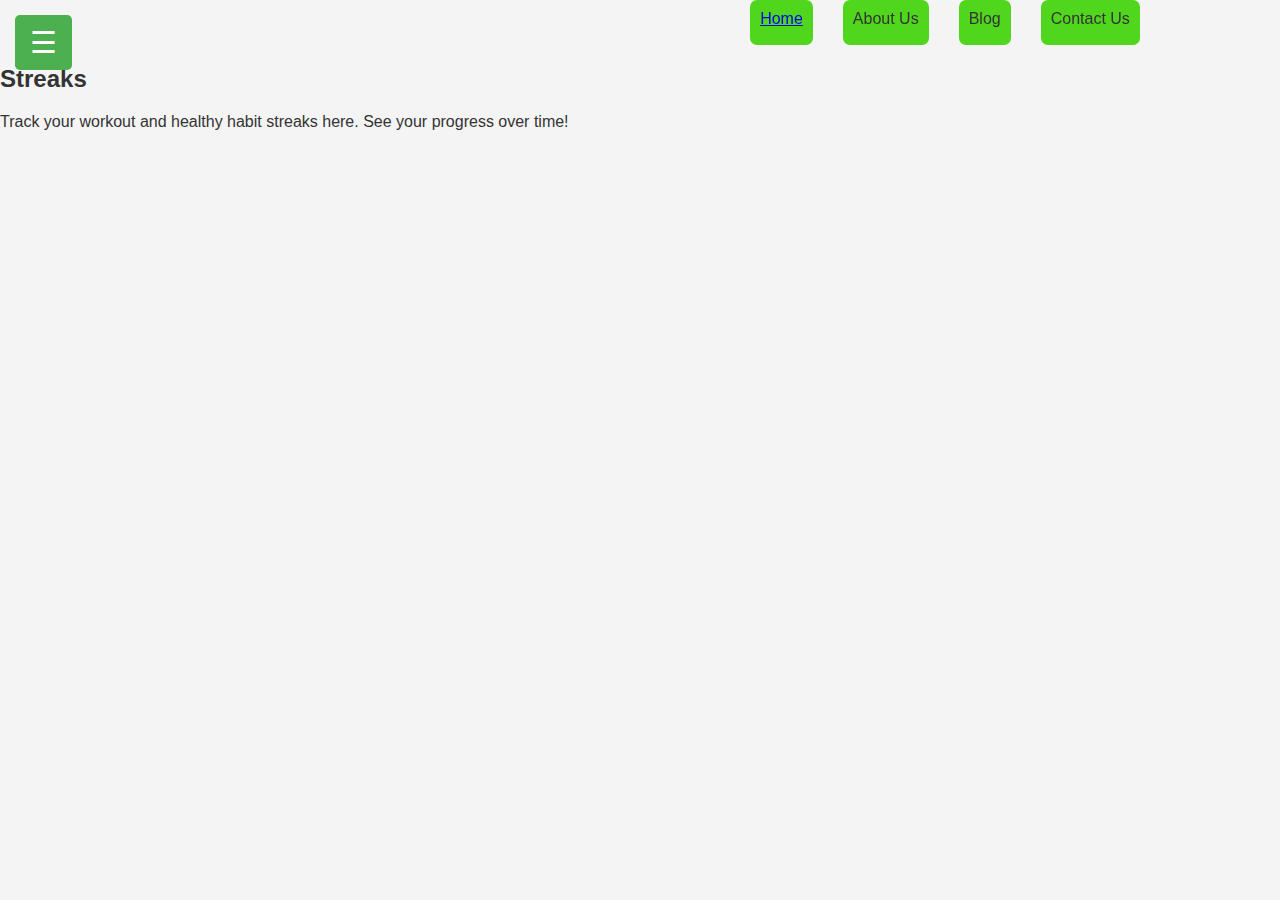
==== streaks.html @ f66a822b "initial framework desing" ====
<!DOCTYPE html>
<html lang="en">
<head>
  <meta charset="UTF-8">
  <meta name="viewport" content="width=device-width, initial-scale=1.0">
  <title>Fitness Platform - Streaks</title>
  <link rel="stylesheet" href="style.css">
</head>
<body>
  <header>
    <div class="head"><a href="home.html">Home</a></div>
    <div class="head">About Us</div>
    <div class="head">Blog</div>
    <div class="head">Contact Us</div>
  </header>
  <div id="fakehead">
    <div id="menu-icon" onclick="toggleSidebar()">&#9776;</div>
  </div>
  <div id="sidebar" class="sidebar">
    <h2>Menu</h2>
    <ul>
      <li><a href="profile.html">Profile</a></li>
      <li><a href="dashboard.html">Dashboard</a></li>
      <li><a href="streaks.html">Streaks</a></li>
      <li><a href="reminders.html">Reminders</a></li>
      <li><a href="chatbot.html">Chat with AI</a></li>
    </ul>
  </div>

  <div class="content">
    <h2>Streaks</h2>
    <p>Track your workout and healthy habit streaks here. See your progress over time!</p>
  </div>

  <script src="script.js"></script>
</body>
</html>
---- style.css ----
/* style.css */
body {
  font-family: Arial, sans-serif;
  margin: 0;
  padding: 0;
  background-color: #f4f4f4;
  color: #333;
  height: 100%;
  width: 100%;
}

@font-face {
    font-family: 'Winky Sans';
    src: url('fonts/WinkySans.ttf') format('truetype'); /* Change path if needed */
    font-weight: normal;
    font-style: normal;
}

.intro-page {
  display: flex;
  justify-content: center;
  align-items: center;
  height: 100vh;
  text-align: center;
  background: #4caf50;
  color: #fff;
}

.enter-button {
  display: inline-block;
  padding: 10px 20px;
  margin-top: 20px;
  background: #fff;
  color: #4caf50;
  text-decoration: none;
  font-size: 18px;
  border-radius: 5px;
}
.sidebar {
  width: 250px;
  height: 100vh;
  position: fixed;
  left: -250px; /* Initially hidden */
  top: 0;
  background: #333;
  color: white;
  padding-top: 20px;
  transition: left 0.3s ease-in-out;
}

.sidebar ul {
  list-style: none;
  padding: 0;
}

.sidebar ul li {
  padding: 15px;
  cursor: pointer;
  border-bottom: 1px solid #555;
}

.sidebar ul li:hover {
  background: #4caf50;
}

/* Menu Icon */
#menu-icon {
  font-size: 30px;
  cursor: pointer;
  position: absolute;
  top: 15px;
  left: 15px;
  background: #4caf50;
  color: white;
  padding: 10px 15px;
  border-radius: 5px;
}

/* Content Styling */
#content_home {
  width: 100%;
  height: 600px;
  margin-left: 10px;
  padding: 20px;
  display: flex;
  /* justify-content: center; */
}

#hi {
  margin-left: 217px;
  font-style: italic;
  font-size: 30px;
  color: #4caf50;
}
#fakehead {
  width: 10%;
  height: 45px;
}
#menu-icon {
  font-size: 30px;
  cursor: pointer;
  position: absolute;
  top: 15px;
  left: 15px;
  background: #4caf50;
  color: white;
  padding: 10px 15px;
  border-radius: 5px;
}
header {
  width: 50%;
  height: 45px;
  display: flex;
  justify-content: center;
  margin-left: 50%;
  position: fixed;
}
.head {
  background-color: #50d61c;
  margin-right: 30px;
  padding: 10px;
  border-radius: 7px;
}
#text {
  width: 50%;
  height: 580px;
}
#immg {
  height: 520px;
  width: 45%;
  display: flex;
  justify-content: center;
  border-radius: 50px;
  background-color: #e1d8d8;
}
#image_home {
  border-radius: 40px;
  height: 520px;
}
#page2 {
  height: 600px;
  width: 1330px;
  /* background-color: #e06e6e; */
}
#pro_icon {
  margin-left: 235px;
}
.sidebar h2 {
  margin-left: 80px;
}
#tp {
  height: 355px;
  width: 600px;
  background-color: #e1d8d8;
  padding: 5px;
  border-radius: 50px;
}
#tp_heading {
  margin-top: 30px;
  margin-left: 200px;
}
.box {
  height: 160px;
  width: 200px;
  background-color: #a29f9f;
  margin-right: 30px;
  margin-left: 30px;
  border-radius: 30px;
}
#feature {
  display: flex;
  justify-content: center;
  padding: 10px;
}
#workout_time_spent {
    font-family: 'Winky Sans', sans-serif;
    font-size: 90px;
    font-style: italic;
    margin-left: 48px;
    margin-top: 10px;
    margin-bottom: 0px;
}
#cal {
  margin-left: 61px;
  font-size: 18px;
  margin-top: 5px;
}
#cal_num {
  font-size: 90px;
  font-style: italic;
  margin-left: 22px;
  margin-top: 10px;
  margin-bottom: 0px;
}
#workout_time_tital {
  margin-left: 48px;
  font-size: 18px;
  margin-top: 5px;
}
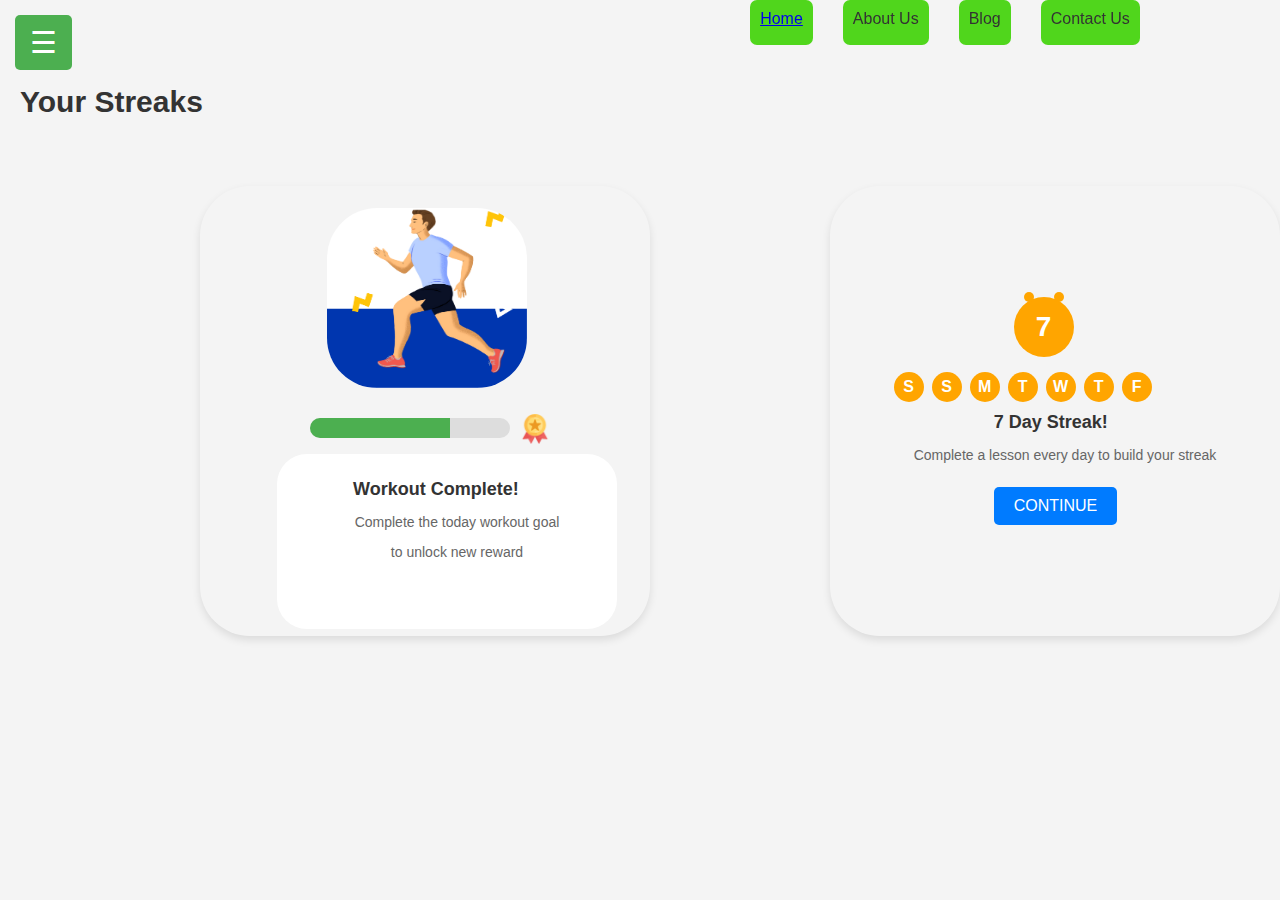
==== commit 3248f249: "added streak and day function" ====
--- a/streaks.html
+++ b/streaks.html
@@ -1,4 +1,4 @@
-<!DOCTYPE html>
+<!-- <!DOCTYPE html>
 <html lang="en">
 <head>
   <meta charset="UTF-8">
@@ -27,11 +27,116 @@
     </ul>
   </div>
 
-  <div class="content">
-    <h2>Streaks</h2>
-    <p>Track your workout and healthy habit streaks here. See your progress over time!</p>
+  <div id="streak_content" class="content">
+    <h2>Your Streaks</h2>
+    <div id="main_box">
+      <div id="box1" class="sbox">
+        <div id="streak_img"></div>
+        <div class="progress-container">
+          <div class="progress-bar" style="width: 70%;"></div>
+          <img src="data/medal.png" height="20px" width="20px" alt="">
+        </div>  
+        <div id="streak_text"></div>
+      </div>
+      <div id="box2" class="sbox">
+
+      </div>
+    </div>
   </div>
 
   <script src="script.js"></script>
 </body>
+</html> -->
+
+<!DOCTYPE html>
+<html lang="en">
+  <head>
+    <meta charset="UTF-8" />
+    <meta name="viewport" content="width=device-width, initial-scale=1.0" />
+    <title>Fitness Platform - Streaks</title>
+    <link rel="stylesheet" href="style.css" />
+  </head>
+  <body>
+    <header>
+      <div class="head"><a href="home.html">Home</a></div>
+      <div class="head">About Us</div>
+      <div class="head">Blog</div>
+      <div class="head">Contact Us</div>
+    </header>
+
+    <div id="fakehead">
+      <div id="menu-icon" onclick="toggleSidebar()">&#9776;</div>
+    </div>
+
+    <!-- Sidebar -->
+    <div id="sidebar" class="sidebar">
+      <h2>Menu</h2>
+      <ul>
+        <li><a href="profile.html">Profile</a></li>
+        <li><a href="dashboard.html">Dashboard</a></li>
+        <li><a href="streaks.html">Streaks</a></li>
+        <li><a href="reminders.html">Reminders</a></li>
+        <li><a href="chatbot.html">Chat with AI</a></li>
+      </ul>
+    </div>
+
+    <!-- Streaks Section -->
+    <div id="streak_content" class="content">
+      <h2>Your Streaks</h2>
+
+      <div id="main_box">
+        <!-- Streak Box 1 -->
+        <div id="box1" class="sbox">
+          <div id="streak_img">
+            <img
+              id="str_img"
+              src="data/Smart workout.png"
+              width="200px"
+              height="180px"
+              alt=""
+            />
+          </div>
+          <div id="com_p">
+            <div class="progress-container">
+              <div class="progress-bar" id="progressBar1"></div>
+            </div>
+            <img
+              src="data/medal.png"
+              id="rewardImage"
+              class="reward"
+              alt="Reward"
+            />
+          </div>
+          <div id="streak_text">
+            <h3 class="ti">Workout Complete!</h3>
+            <p class="tii">Complete the today workout goal</p>
+            <p class="tiii">to unlock new reward</p>
+          </div>
+        </div>
+
+        <!-- Streak Box 2 -->
+        <div id="box2" class="sbox">
+          <div class="streak-tracker">
+            <div class="streak-icon">
+              <span>7</span>
+            </div>
+            <div class="streak-days">
+              <span class="day completed">S</span>
+              <span class="day completed">S</span>
+              <span class="day completed">M</span>
+              <span class="day completed">T</span>
+              <span class="day completed">W</span>
+              <span class="day completed">T</span>
+              <span class="day completed">F</span>
+            </div>
+            <h3>7 Day Streak!</h3>
+            <p>Complete a lesson every day to build your streak</p>
+            <button class="continue-btn">CONTINUE</button>
+          </div>
+        </div>
+      </div>
+    </div>
+
+    <script src="script.js"></script>
+  </body>
 </html>
--- a/style.css
+++ b/style.css
@@ -197,3 +197,181 @@
   font-size: 18px;
   margin-top: 5px;
 }
+#streak_content{
+  margin-top: 40px;
+  margin-left: 20px;
+}
+#streak_content h2{
+  font-size: 30px;
+}
+#main_box{
+  width: 1480px;
+  height: 535px;
+  /* background-color: #774141; */
+  display: flex;
+  align-items: center;
+
+}
+.sbox{
+  height: 450px;
+  width: 450px;
+  /* background-color: #55d42b; */
+  border-radius: 50px;
+  margin-left: 180px;
+  margin-right: 2;
+  box-shadow: 0px 4px 8px rgba(0, 0, 0, 0.1);
+  flex-direction: column;
+}
+
+#box2{
+  display: flex;
+  justify-content: center;
+  align-items: center;
+}
+
+#streak_img{
+  margin-top: 2px;
+  margin-left: 92px;
+  width:  270px;
+  height: 220px;
+  border-radius: 30px;
+  display: flex;
+  justify-content: center;
+  align-items: center;
+}
+.progress-container {
+    width: 200px;
+    height: 20px;
+    background-color: #ddd;
+    border-radius: 10px;
+    overflow: hidden;
+    position: relative;
+    margin-left: 10px;
+    margin-top: 10px;
+}
+
+.progress-bar {
+    height: 100%;
+    background-color: #4caf50;
+    width: 0%; /* Dynamically updated */
+    transition: width 0.5s ease-in-out;
+}
+
+/* Reward Image */
+.reward {
+    width: 30px;
+    height: 30px;
+    margin-left: 10px;
+    margin-top: 6px;
+}
+#com_p{
+  display: flex;
+  justify-content: center;
+}
+#str_img{
+  border-radius: 50px;
+}
+#streak_text{
+  background-color: #fff;
+  margin-left: 77px;
+  width: 300px;
+  height: 135px;
+  border-radius: 30px;
+  margin-top: 10px;
+  padding: 20px;
+}
+.ti{
+  margin-left: 56px;
+}
+
+
+/* Streak Icon */
+.streak-icon {
+    background: orange;
+    color: white;
+    font-size: 28px;
+    font-weight: bold;
+    width: 60px;
+    height: 60px;
+    display: flex;
+    justify-content: center;
+    align-items: center;
+    border-radius: 50%;
+    position: relative;
+    margin-bottom: 15px;
+    margin-left: 120px;
+}
+
+.streak-icon::before,
+.streak-icon::after {
+    content: "";
+    position: absolute;
+    width: 10px;
+    height: 10px;
+    background: orange;
+    border-radius: 50%;
+}
+
+.streak-icon::before {
+    top: -5px;
+    left: 10px;
+}
+
+.streak-icon::after {
+    top: -5px;
+    right: 10px;
+}
+
+/* Streak Days */
+.streak-days {
+    display: flex;
+    gap: 8px;
+    margin-bottom: 10px;
+}
+
+.day {
+    width: 30px;
+    height: 30px;
+    display: flex;
+    justify-content: center;
+    align-items: center;
+    border-radius: 50%;
+    background: lightgray;
+    font-weight: bold;
+    color: white;
+}
+
+.completed {
+    background: orange;
+}
+
+/* Streak Text */
+h3 {
+    font-size: 18px;
+    margin: 5px 0;
+    margin-left: 100px;
+}
+
+p {
+    font-size: 14px;
+    text-align: center;
+    color: #666;
+    margin-left: 20px;
+}
+
+/* Continue Button */
+.continue-btn {
+    background: #007bff;
+    color: white;
+    border: none;
+    padding: 10px 20px;
+    border-radius: 5px;
+    cursor: pointer;
+    margin-top: 10px;
+    font-size: 16px;
+    margin-left: 100px;
+}
+
+.continue-btn:hover {
+    background: #0056b3;
+}--- a/style.css
+++ b/style.css
@@ -197,3 +197,181 @@
   font-size: 18px;
   margin-top: 5px;
 }
+#streak_content{
+  margin-top: 40px;
+  margin-left: 20px;
+}
+#streak_content h2{
+  font-size: 30px;
+}
+#main_box{
+  width: 1480px;
+  height: 535px;
+  /* background-color: #774141; */
+  display: flex;
+  align-items: center;
+
+}
+.sbox{
+  height: 450px;
+  width: 450px;
+  /* background-color: #55d42b; */
+  border-radius: 50px;
+  margin-left: 180px;
+  margin-right: 2;
+  box-shadow: 0px 4px 8px rgba(0, 0, 0, 0.1);
+  flex-direction: column;
+}
+
+#box2{
+  display: flex;
+  justify-content: center;
+  align-items: center;
+}
+
+#streak_img{
+  margin-top: 2px;
+  margin-left: 92px;
+  width:  270px;
+  height: 220px;
+  border-radius: 30px;
+  display: flex;
+  justify-content: center;
+  align-items: center;
+}
+.progress-container {
+    width: 200px;
+    height: 20px;
+    background-color: #ddd;
+    border-radius: 10px;
+    overflow: hidden;
+    position: relative;
+    margin-left: 10px;
+    margin-top: 10px;
+}
+
+.progress-bar {
+    height: 100%;
+    background-color: #4caf50;
+    width: 0%; /* Dynamically updated */
+    transition: width 0.5s ease-in-out;
+}
+
+/* Reward Image */
+.reward {
+    width: 30px;
+    height: 30px;
+    margin-left: 10px;
+    margin-top: 6px;
+}
+#com_p{
+  display: flex;
+  justify-content: center;
+}
+#str_img{
+  border-radius: 50px;
+}
+#streak_text{
+  background-color: #fff;
+  margin-left: 77px;
+  width: 300px;
+  height: 135px;
+  border-radius: 30px;
+  margin-top: 10px;
+  padding: 20px;
+}
+.ti{
+  margin-left: 56px;
+}
+
+
+/* Streak Icon */
+.streak-icon {
+    background: orange;
+    color: white;
+    font-size: 28px;
+    font-weight: bold;
+    width: 60px;
+    height: 60px;
+    display: flex;
+    justify-content: center;
+    align-items: center;
+    border-radius: 50%;
+    position: relative;
+    margin-bottom: 15px;
+    margin-left: 120px;
+}
+
+.streak-icon::before,
+.streak-icon::after {
+    content: "";
+    position: absolute;
+    width: 10px;
+    height: 10px;
+    background: orange;
+    border-radius: 50%;
+}
+
+.streak-icon::before {
+    top: -5px;
+    left: 10px;
+}
+
+.streak-icon::after {
+    top: -5px;
+    right: 10px;
+}
+
+/* Streak Days */
+.streak-days {
+    display: flex;
+    gap: 8px;
+    margin-bottom: 10px;
+}
+
+.day {
+    width: 30px;
+    height: 30px;
+    display: flex;
+    justify-content: center;
+    align-items: center;
+    border-radius: 50%;
+    background: lightgray;
+    font-weight: bold;
+    color: white;
+}
+
+.completed {
+    background: orange;
+}
+
+/* Streak Text */
+h3 {
+    font-size: 18px;
+    margin: 5px 0;
+    margin-left: 100px;
+}
+
+p {
+    font-size: 14px;
+    text-align: center;
+    color: #666;
+    margin-left: 20px;
+}
+
+/* Continue Button */
+.continue-btn {
+    background: #007bff;
+    color: white;
+    border: none;
+    padding: 10px 20px;
+    border-radius: 5px;
+    cursor: pointer;
+    margin-top: 10px;
+    font-size: 16px;
+    margin-left: 100px;
+}
+
+.continue-btn:hover {
+    background: #0056b3;
+}